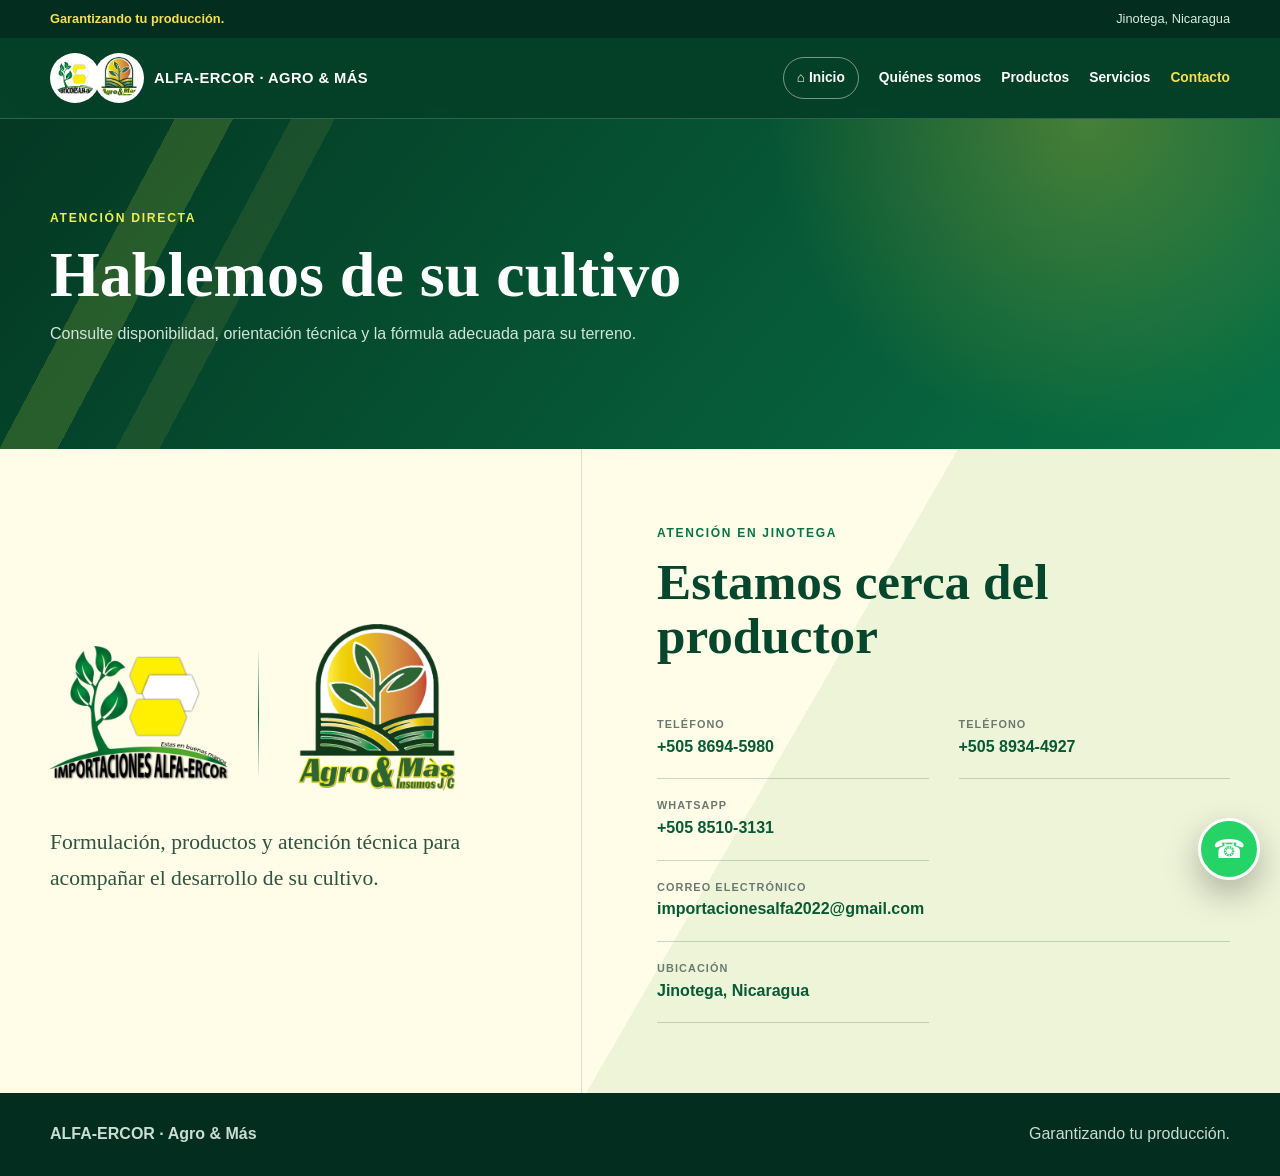
==== contacto.html @ 99f6afe2 "Add files via upload" ====
<!doctype html><html lang="es"><head><meta charset="utf-8"><meta name="viewport" content="width=device-width,initial-scale=1"><title>Contacto | ALFA-ERCOR</title><link rel="stylesheet" href="styles.css"></head><body><div class="top"><div class="wrap"><span><strong>Garantizando tu producción.</strong></span><span>Jinotega, Nicaragua</span></div></div><header class="site-head"><div class="wrap head-inner"><a class="brand" href="index.html"><img src="assets/alfa-ercor.webp" alt="ALFA-ERCOR"><img src="assets/agro-mas.webp" alt="Agro & Más"><b>ALFA-ERCOR · AGRO & MÁS</b></a><nav class="nav"><a class="home-button" href="index.html">⌂ Inicio</a><a href="quienes-somos.html">Quiénes somos</a><a href="productos.html">Productos</a><a href="servicios.html">Servicios</a><a class="active" href="contacto.html">Contacto</a></nav></div></header><section class="page-hero"><div class="wrap"><span class="kicker">Atención directa</span><h1>Hablemos de su cultivo</h1><p>Consulte disponibilidad, orientación técnica y la fórmula adecuada para su terreno.</p></div></section>
<main class="content contact-content"><div class="wrap contact-layout"><section class="contact-brand"><div class="contact-logos"><img src="assets/alfa-ercor.webp" alt="Importaciones ALFA-ERCOR"><span></span><img src="assets/agro-mas.webp" alt="Agro & Más Insumos J/C"></div><p>Formulación, productos y atención técnica para acompañar el desarrollo de su cultivo.</p></section><section class="contact-details" aria-label="Información de contacto"><div class="contact-heading"><span>Atención en Jinotega</span><h2>Estamos cerca del productor</h2></div><div class="contact-list"><a href="tel:+50586945980"><small>Teléfono</small><strong>+505 8694-5980</strong></a><a href="tel:+50589344927"><small>Teléfono</small><strong>+505 8934-4927</strong></a><a href="https://wa.me/50585103131?text=Hola%2C%20deseo%20informaci%C3%B3n"><small>WhatsApp</small><strong>+505 8510-3131</strong></a><a class="contact-email" href="mailto:importacionesalfa2022@gmail.com"><small>Correo electrónico</small><strong>importacionesalfa2022@gmail.com</strong></a><div><small>Ubicación</small><strong>Jinotega, Nicaragua</strong></div></div></section></div></main><footer class="footer"><div class="wrap"><strong>ALFA-ERCOR · Agro & Más</strong><span>Garantizando tu producción.</span></div></footer><a class="wa" href="https://wa.me/50585103131" aria-label="WhatsApp">☎</a></body></html>
---- styles.css ----
:root{--green:#075a34;--deep:#043824;--leaf:#11915a;--lime:#d8e53a;--yellow:#f1ce2b;--orange:#df7d1d;--cream:#fff9dd;--ink:#143b29;--muted:#5d7066;--white:#fff;--shadow:0 22px 60px rgba(0,0,0,.2)}
*{box-sizing:border-box}html{scroll-behavior:smooth}body{margin:0;font-family:Arial,"Helvetica Neue",sans-serif;color:var(--ink);background:linear-gradient(rgba(4,61,39,.96),rgba(4,61,39,.94)),url('assets/fondo-verde-textura.webp') center/430px 170px repeat;line-height:1.65}img{display:block;max-width:100%}a{color:inherit}.wrap{width:min(1180px,calc(100% - 36px));margin:auto}.top{background:#032d1e;color:#d9ece2;font-size:.8rem}.top .wrap{min-height:38px;display:flex;align-items:center;justify-content:space-between;gap:20px}.top strong{color:#f8df53}.site-head{position:sticky;top:0;z-index:20;background:rgba(5,65,41,.94);backdrop-filter:blur(14px);border-bottom:1px solid rgba(255,255,255,.18);color:#fff}.head-inner{min-height:80px;display:flex;align-items:center;justify-content:space-between;gap:24px}.brand{display:flex;align-items:center;gap:10px;text-decoration:none}.brand img{width:50px;height:50px;object-fit:contain;background:#fff;border-radius:50%;padding:4px}.brand img+img{margin-left:-16px}.brand b{font-size:.92rem;letter-spacing:.03em}.nav{display:flex;align-items:center;gap:20px}.nav a{text-decoration:none;font-weight:700;font-size:.86rem}.nav a:hover,.nav a.active{color:#f7df51}.home-button{display:inline-flex;align-items:center;gap:7px;border:1px solid rgba(255,255,255,.45);padding:9px 13px;border-radius:999px}.hero{min-height:650px;color:#fff;display:grid;align-items:center;position:relative;overflow:hidden;background:radial-gradient(circle at 78% 12%,rgba(242,206,43,.35),transparent 28%),linear-gradient(120deg,rgba(3,49,32,.98),rgba(7,115,66,.83)),url('assets/fondo-verde-textura.webp') center/430px 170px repeat}.hero:before,.page-hero:before{content:"";position:absolute;inset:0;background:linear-gradient(118deg,transparent 0 12%,rgba(211,226,55,.17) 12% 16%,transparent 16% 20%,rgba(244,215,61,.09) 20% 23%,transparent 23%)}.hero-grid{position:relative;display:grid;grid-template-columns:.9fr 1.1fr;align-items:center;gap:55px;padding:86px 0}.kicker{display:inline-block;color:#eaf150;font-size:.76rem;font-weight:900;text-transform:uppercase;letter-spacing:.14em}.hero h1,.page-hero h1{font-family:Georgia,serif;font-size:clamp(3rem,6vw,5.5rem);line-height:.95;margin:14px 0 22px}.hero p{max-width:570px;color:#d6e8df;font-size:1.08rem}.hero-image{padding:16px;background:rgba(255,255,255,.86);border:1px solid rgba(255,255,255,.7);border-radius:30px;box-shadow:0 35px 85px rgba(0,0,0,.3);transform:rotate(1deg)}.hero-image img{border-radius:20px}.buttons{display:flex;gap:12px;flex-wrap:wrap;margin-top:28px}.btn{display:inline-flex;align-items:center;justify-content:center;text-decoration:none;font-weight:800;padding:12px 18px;border-radius:999px}.btn-primary{background:linear-gradient(120deg,#f9e45c,#eeb724);color:#24421f}.btn-light{border:1px solid rgba(255,255,255,.42);color:#fff;background:rgba(255,255,255,.08)}.quick{padding:70px 0 90px;background:linear-gradient(180deg,#fffce9,#f6f0cf)}.quick h2,.section-title{font-family:Georgia,serif;font-size:clamp(2.2rem,4vw,3.7rem);line-height:1.05;margin:8px 0 16px}.quick>div>p{color:var(--muted);max-width:700px}.quick-grid{display:grid;grid-template-columns:repeat(4,1fr);gap:18px;margin-top:34px}.quick-card{display:block;text-decoration:none;background:#fff;border:3px solid #f2edbd;box-shadow:inset 0 0 0 2px rgba(7,90,52,.3),0 16px 38px rgba(27,70,43,.11);border-radius:22px;padding:26px;transition:.25s}.quick-card:hover{transform:translateY(-5px)}.quick-card span{font-size:1.7rem}.quick-card h3{margin:12px 0 5px}.quick-card p{margin:0;color:var(--muted);font-size:.88rem}.page-hero{min-height:330px;display:flex;align-items:center;color:#fff;position:relative;overflow:hidden;background:radial-gradient(circle at 85% 0,rgba(244,213,47,.27),transparent 28%),linear-gradient(130deg,#043824,#087044),url('assets/fondo-verde-textura.webp') center/430px 170px repeat}.page-hero .wrap{position:relative;padding:55px 0}.page-hero h1{font-size:clamp(2.7rem,5vw,4.5rem);margin-bottom:10px}.page-hero p{color:#d0e5da;max-width:720px}.content{padding:78px 0;background:linear-gradient(180deg,#fffce8,#f5efd2)}.institution-image{border-radius:26px;box-shadow:var(--shadow);border:5px solid #f4efc5;margin-bottom:42px}.institution-grid{display:grid;grid-template-columns:1.3fr 1fr 1fr;gap:20px}.panel{background:linear-gradient(160deg,#fffde7,#fff4bd);border:4px solid #f4efc6;box-shadow:inset 0 0 0 2px #0a663b,0 16px 44px rgba(0,0,0,.14);border-radius:24px;padding:28px}.panel h2{font-family:Georgia,serif;color:#075230;text-align:center;margin-top:0}.panel p{font-size:.93rem}.product-grid{display:grid;grid-template-columns:repeat(3,1fr);gap:24px}.product-link{display:block;text-decoration:none;background:linear-gradient(160deg,#fffde8,#fff4c1);border:4px solid #f4efc2;box-shadow:inset 0 0 0 2px rgba(7,91,52,.44),0 18px 45px rgba(0,0,0,.15);border-radius:25px;overflow:hidden;transition:.25s}.product-link:hover{transform:translateY(-7px)}.product-link img{width:100%;height:420px;object-fit:contain;padding:22px;background:radial-gradient(circle at 25% 15%,#fff3a8,transparent 35%),linear-gradient(145deg,#edf7e7,#fffbdc)}.product-link span{display:block;text-align:center;padding:16px;background:#075a34;color:#fff;font-weight:900}.detail{display:grid;grid-template-columns:420px 1fr;gap:55px;align-items:start}.detail-image{position:sticky;top:110px;background:linear-gradient(145deg,#edf7e7,#fff6c8);padding:24px;border:4px solid #f3edbd;box-shadow:inset 0 0 0 2px rgba(7,90,52,.4),var(--shadow);border-radius:28px}.detail-image img{width:100%;max-height:610px;object-fit:contain}.detail-copy h2{font-family:Georgia,serif;font-size:2rem;color:#075a34;margin-top:30px}.detail-copy h2:first-child{margin-top:0}.formula{display:inline-block;background:#075a34;color:#fff;padding:8px 13px;border-radius:10px;font-weight:900}.list{padding-left:20px}.notice{border-left:5px solid var(--yellow);background:#fff7ca;padding:16px 18px;border-radius:0 14px 14px 0}.services-grid,.sheets-grid{display:grid;grid-template-columns:repeat(2,1fr);gap:22px}.service,.sheet{background:#fffce4;border:3px solid #f2edbd;box-shadow:inset 0 0 0 2px rgba(7,91,52,.28),0 15px 38px rgba(0,0,0,.12);border-radius:22px;padding:28px}.service h2,.sheet h2{font-family:Georgia,serif;color:#075a34}.sheet img{width:100%;height:310px;object-fit:cover;object-position:top;border-radius:15px}.sheet a{display:inline-block;margin-top:12px;color:#075a34;font-weight:900}.contact-box{display:grid;grid-template-columns:1fr 300px;gap:45px;align-items:center;background:#fff9cf;border:4px solid #f2eaa7;box-shadow:inset 0 0 0 2px rgba(7,91,52,.4),var(--shadow);border-radius:28px;padding:40px}.contact-box img{width:100%;height:220px;object-fit:contain}.contact-links{display:grid;gap:12px}.contact-links a,.contact-links span{padding:14px 16px;background:#fff;border-radius:12px;text-decoration:none;font-weight:700}.footer{background:#032d1e;color:#c9ddd3;padding:28px 0}.footer .wrap{display:flex;justify-content:space-between;gap:20px}.wa{position:fixed;z-index:30;right:20px;bottom:20px;width:62px;height:62px;border-radius:50%;display:grid;place-items:center;background:#25d366;color:#fff;text-decoration:none;font-size:1.6rem;border:3px solid #fff;box-shadow:0 14px 34px rgba(0,0,0,.28)}
@media(max-width:900px){.nav{gap:11px;flex-wrap:wrap;justify-content:flex-end}.nav a{font-size:.75rem}.hero-grid{grid-template-columns:1fr}.quick-grid{grid-template-columns:1fr 1fr}.institution-grid{grid-template-columns:1fr}.product-grid{grid-template-columns:1fr 1fr}.detail{grid-template-columns:1fr}.detail-image{position:static}.services-grid,.sheets-grid{grid-template-columns:1fr}.contact-box{grid-template-columns:1fr}.contact-box img{display:none}}
@media(max-width:620px){.top .wrap span:last-child{display:none}.head-inner{display:block;padding:12px 0}.brand{justify-content:center}.nav{justify-content:center;margin-top:10px}.hero-grid{padding:55px 0}.hero h1{font-size:3.1rem}.quick-grid,.product-grid{grid-template-columns:1fr}.product-link img{height:360px}.content{padding:55px 0}.panel{padding:22px}.footer .wrap{display:block}.footer span{display:block;margin-top:5px}.home-button{background:rgba(255,255,255,.08)}}

/* Portada editorial, identidad y contacto */
.quick{padding:72px 0}.quick-grid{margin-top:0}.identity-content{padding-bottom:90px}.institution-image{margin:0 auto}
.field-stories{padding:86px 0 100px;background:linear-gradient(145deg,#063c28,#087347 62%,#075538);position:relative}.field-stories:before{content:"";position:absolute;inset:0;background:radial-gradient(circle at 20% 15%,rgba(224,231,53,.16),transparent 28%),url('assets/fondo-verde-textura.webp') center/430px 170px repeat;opacity:.58}.field-grid{position:relative;display:grid;grid-template-columns:.9fr 1.35fr .85fr;gap:22px;align-items:center}.field-card{margin:0;position:relative;border-radius:25px;overflow:hidden;border:3px solid rgba(249,226,79,.65);box-shadow:0 25px 55px rgba(0,0,0,.28);background:#063c28}.field-card img{width:100%;height:100%;object-fit:cover}.field-square{aspect-ratio:1/1}.field-wide{aspect-ratio:3/2}.field-tall{aspect-ratio:2/3}.field-card figcaption{position:absolute;left:16px;bottom:16px;background:rgba(3,45,30,.88);backdrop-filter:blur(8px);color:#fff;border:1px solid rgba(255,255,255,.35);border-radius:999px;padding:8px 14px;font-size:.83rem;font-weight:900}
.contact-content{padding:0;background:linear-gradient(120deg,#fffce8 0 58%,#eef4d8 58%)}.contact-layout{display:grid;grid-template-columns:.9fr 1.1fr;min-height:570px}.contact-brand{display:flex;flex-direction:column;justify-content:center;padding:75px 70px 75px 0}.contact-logos{display:flex;align-items:center;gap:28px}.contact-logos img{width:180px;height:180px;object-fit:contain}.contact-logos span{width:1px;height:130px;background:linear-gradient(transparent,#0b7244,transparent)}.contact-brand p{max-width:520px;font-family:Georgia,serif;font-size:1.35rem;color:#315343}.contact-details{display:flex;flex-direction:column;justify-content:center;padding:70px 0 70px 75px;border-left:1px solid rgba(7,90,52,.16)}.contact-heading span{color:#087347;font-size:.75rem;font-weight:900;text-transform:uppercase;letter-spacing:.14em}.contact-heading h2{font-family:Georgia,serif;font-size:clamp(2.2rem,4vw,3.5rem);line-height:1.05;color:#06462d;margin:10px 0 35px}.contact-list{display:grid;grid-template-columns:1fr 1fr;gap:0 30px}.contact-list a,.contact-list div{display:flex;flex-direction:column;text-decoration:none;padding:18px 0;border-bottom:1px solid rgba(7,90,52,.22)}.contact-list small{color:#6a796f;text-transform:uppercase;letter-spacing:.1em;font-size:.68rem;font-weight:900}.contact-list strong{color:#075a34;font-size:1rem;overflow-wrap:anywhere}.contact-email{grid-column:1/-1}
@media(max-width:900px){.field-grid{grid-template-columns:1fr 1fr}.field-tall{grid-column:1/-1;aspect-ratio:16/8}.contact-content{background:linear-gradient(180deg,#fffce8,#eef4d8)}.contact-layout{grid-template-columns:1fr}.contact-brand{padding:65px 0 35px}.contact-details{padding:35px 0 70px;border-left:0;border-top:1px solid rgba(7,90,52,.16)}}
@media(max-width:620px){.quick{padding:52px 0}.quick-grid,.field-grid{grid-template-columns:1fr}.product-link img{height:430px}.identity-content{padding-bottom:65px}.field-stories{padding:60px 0}.field-square,.field-wide,.field-tall{grid-column:auto;aspect-ratio:auto}.field-card img{height:auto}.contact-content{padding:0}.contact-logos{gap:12px}.contact-logos img{width:135px;height:135px}.contact-logos span{height:95px}.contact-brand{padding:55px 0 30px}.contact-details{padding:30px 0 60px}.contact-list{grid-template-columns:1fr}.contact-email{grid-column:auto}}
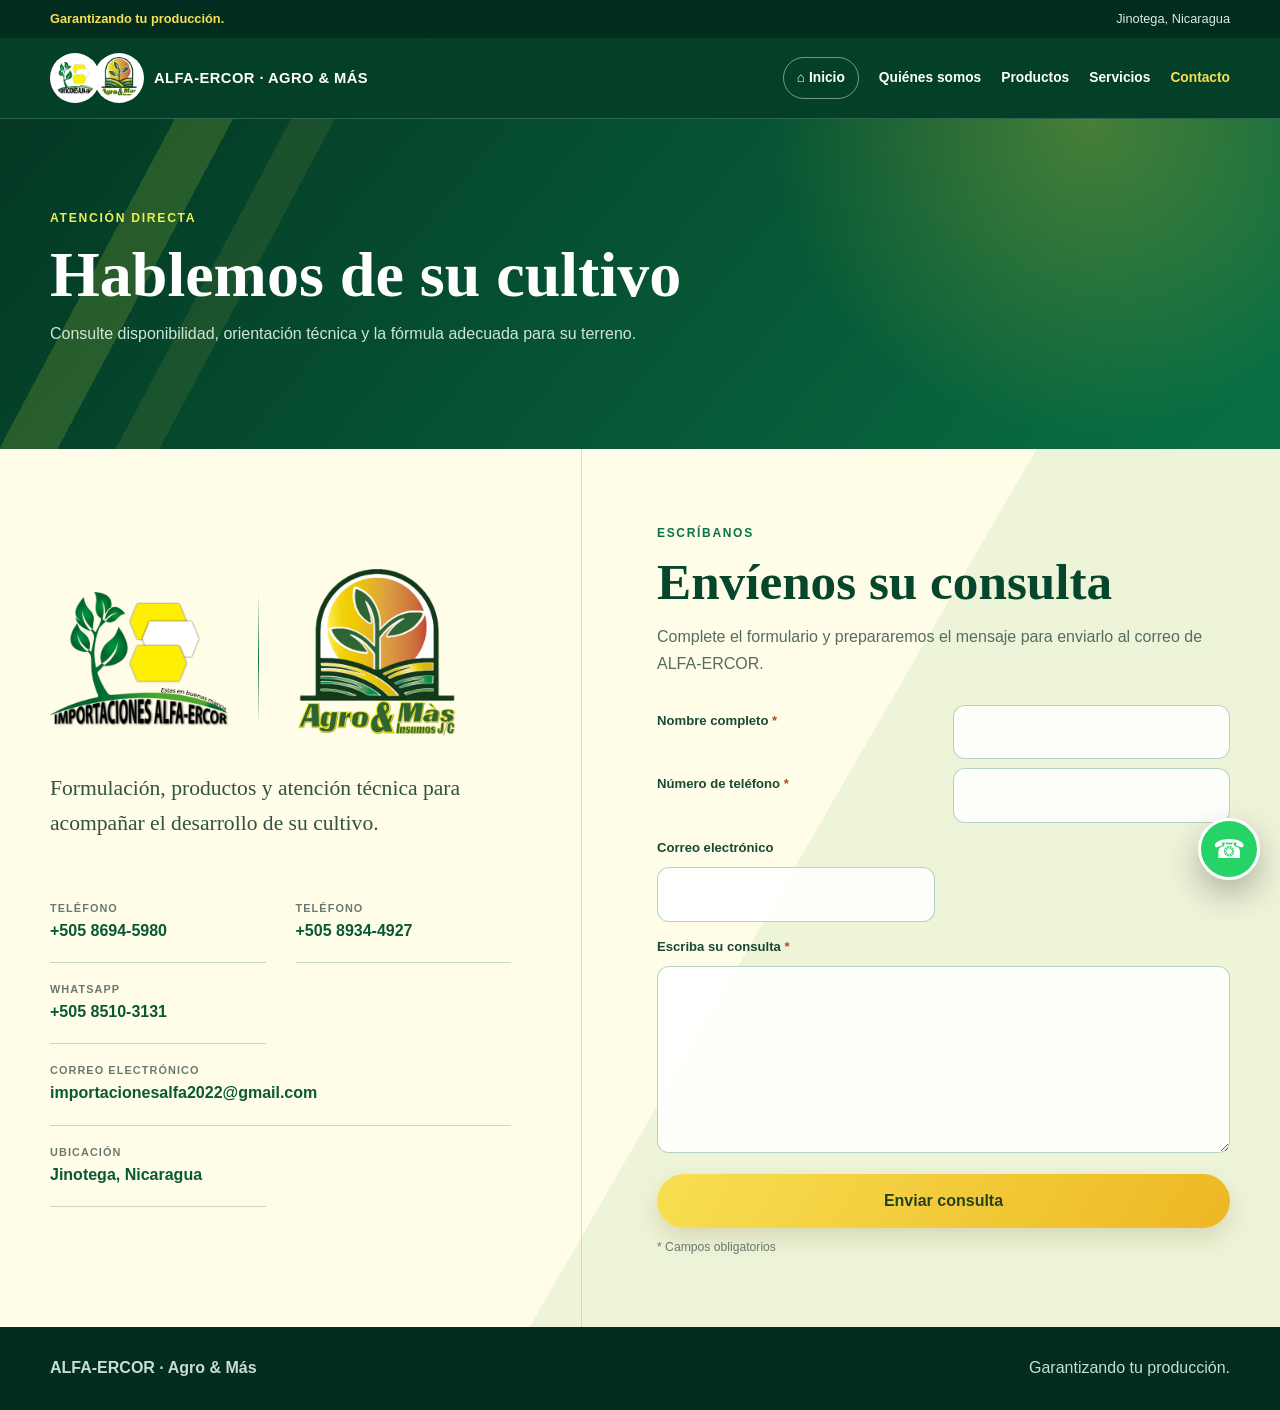
==== commit f67ca55c: "Add files via upload" ====
--- a/contacto.html
+++ b/contacto.html
@@ -1,2 +1,2 @@
 <!doctype html><html lang="es"><head><meta charset="utf-8"><meta name="viewport" content="width=device-width,initial-scale=1"><title>Contacto | ALFA-ERCOR</title><link rel="stylesheet" href="styles.css"></head><body><div class="top"><div class="wrap"><span><strong>Garantizando tu producción.</strong></span><span>Jinotega, Nicaragua</span></div></div><header class="site-head"><div class="wrap head-inner"><a class="brand" href="index.html"><img src="assets/alfa-ercor.webp" alt="ALFA-ERCOR"><img src="assets/agro-mas.webp" alt="Agro & Más"><b>ALFA-ERCOR · AGRO & MÁS</b></a><nav class="nav"><a class="home-button" href="index.html">⌂ Inicio</a><a href="quienes-somos.html">Quiénes somos</a><a href="productos.html">Productos</a><a href="servicios.html">Servicios</a><a class="active" href="contacto.html">Contacto</a></nav></div></header><section class="page-hero"><div class="wrap"><span class="kicker">Atención directa</span><h1>Hablemos de su cultivo</h1><p>Consulte disponibilidad, orientación técnica y la fórmula adecuada para su terreno.</p></div></section>
-<main class="content contact-content"><div class="wrap contact-layout"><section class="contact-brand"><div class="contact-logos"><img src="assets/alfa-ercor.webp" alt="Importaciones ALFA-ERCOR"><span></span><img src="assets/agro-mas.webp" alt="Agro & Más Insumos J/C"></div><p>Formulación, productos y atención técnica para acompañar el desarrollo de su cultivo.</p></section><section class="contact-details" aria-label="Información de contacto"><div class="contact-heading"><span>Atención en Jinotega</span><h2>Estamos cerca del productor</h2></div><div class="contact-list"><a href="tel:+50586945980"><small>Teléfono</small><strong>+505 8694-5980</strong></a><a href="tel:+50589344927"><small>Teléfono</small><strong>+505 8934-4927</strong></a><a href="https://wa.me/50585103131?text=Hola%2C%20deseo%20informaci%C3%B3n"><small>WhatsApp</small><strong>+505 8510-3131</strong></a><a class="contact-email" href="mailto:importacionesalfa2022@gmail.com"><small>Correo electrónico</small><strong>importacionesalfa2022@gmail.com</strong></a><div><small>Ubicación</small><strong>Jinotega, Nicaragua</strong></div></div></section></div></main><footer class="footer"><div class="wrap"><strong>ALFA-ERCOR · Agro & Más</strong><span>Garantizando tu producción.</span></div></footer><a class="wa" href="https://wa.me/50585103131" aria-label="WhatsApp">☎</a></body></html>
+<main class="content contact-content"><div class="wrap contact-layout"><section class="contact-brand"><div class="contact-logos"><img src="assets/alfa-ercor.webp" alt="Importaciones ALFA-ERCOR"><span></span><img src="assets/agro-mas.webp" alt="Agro & Más Insumos J/C"></div><p>Formulación, productos y atención técnica para acompañar el desarrollo de su cultivo.</p><div class="contact-list"><a href="tel:+50586945980"><small>Teléfono</small><strong>+505 8694-5980</strong></a><a href="tel:+50589344927"><small>Teléfono</small><strong>+505 8934-4927</strong></a><a href="https://wa.me/50585103131?text=Hola%2C%20deseo%20informaci%C3%B3n"><small>WhatsApp</small><strong>+505 8510-3131</strong></a><a class="contact-email" href="mailto:importacionesalfa2022@gmail.com"><small>Correo electrónico</small><strong>importacionesalfa2022@gmail.com</strong></a><div><small>Ubicación</small><strong>Jinotega, Nicaragua</strong></div></div></section><section class="contact-details" aria-label="Formulario de contacto"><div class="contact-heading"><span>Escríbanos</span><h2>Envíenos su consulta</h2><p>Complete el formulario y prepararemos el mensaje para enviarlo al correo de ALFA-ERCOR.</p></div><form class="contact-form" id="contact-form"><label for="nombre">Nombre completo <b>*</b></label><input id="nombre" name="nombre" type="text" autocomplete="name" required><label for="telefono">Número de teléfono <b>*</b></label><input id="telefono" name="telefono" type="tel" autocomplete="tel" required><label for="correo">Correo electrónico</label><input id="correo" name="correo" type="email" autocomplete="email"><label for="consulta">Escriba su consulta <b>*</b></label><textarea id="consulta" name="consulta" rows="6" required></textarea><button class="contact-submit" type="submit">Enviar consulta</button><p class="form-note">* Campos obligatorios</p></form></section></div></main><footer class="footer"><div class="wrap"><strong>ALFA-ERCOR · Agro & Más</strong><span>Garantizando tu producción.</span></div></footer><a class="wa" href="https://wa.me/50585103131" aria-label="WhatsApp">☎</a><script>document.getElementById('contact-form').addEventListener('submit',function(e){e.preventDefault();if(!this.reportValidity())return;const f=new FormData(this);const asunto='Consulta desde el sitio web de ALFA-ERCOR';const cuerpo=['Nombre: '+f.get('nombre'),'Teléfono: '+f.get('telefono'),'Correo: '+(f.get('correo')||'No indicado'),'','Consulta:',''+f.get('consulta')].join('\n');window.location.href='mailto:importacionesalfa2022@gmail.com?subject='+encodeURIComponent(asunto)+'&body='+encodeURIComponent(cuerpo);});</script></body></html>
--- a/styles.css
+++ b/styles.css
@@ -9,3 +9,10 @@
 .contact-content{padding:0;background:linear-gradient(120deg,#fffce8 0 58%,#eef4d8 58%)}.contact-layout{display:grid;grid-template-columns:.9fr 1.1fr;min-height:570px}.contact-brand{display:flex;flex-direction:column;justify-content:center;padding:75px 70px 75px 0}.contact-logos{display:flex;align-items:center;gap:28px}.contact-logos img{width:180px;height:180px;object-fit:contain}.contact-logos span{width:1px;height:130px;background:linear-gradient(transparent,#0b7244,transparent)}.contact-brand p{max-width:520px;font-family:Georgia,serif;font-size:1.35rem;color:#315343}.contact-details{display:flex;flex-direction:column;justify-content:center;padding:70px 0 70px 75px;border-left:1px solid rgba(7,90,52,.16)}.contact-heading span{color:#087347;font-size:.75rem;font-weight:900;text-transform:uppercase;letter-spacing:.14em}.contact-heading h2{font-family:Georgia,serif;font-size:clamp(2.2rem,4vw,3.5rem);line-height:1.05;color:#06462d;margin:10px 0 35px}.contact-list{display:grid;grid-template-columns:1fr 1fr;gap:0 30px}.contact-list a,.contact-list div{display:flex;flex-direction:column;text-decoration:none;padding:18px 0;border-bottom:1px solid rgba(7,90,52,.22)}.contact-list small{color:#6a796f;text-transform:uppercase;letter-spacing:.1em;font-size:.68rem;font-weight:900}.contact-list strong{color:#075a34;font-size:1rem;overflow-wrap:anywhere}.contact-email{grid-column:1/-1}
 @media(max-width:900px){.field-grid{grid-template-columns:1fr 1fr}.field-tall{grid-column:1/-1;aspect-ratio:16/8}.contact-content{background:linear-gradient(180deg,#fffce8,#eef4d8)}.contact-layout{grid-template-columns:1fr}.contact-brand{padding:65px 0 35px}.contact-details{padding:35px 0 70px;border-left:0;border-top:1px solid rgba(7,90,52,.16)}}
 @media(max-width:620px){.quick{padding:52px 0}.quick-grid,.field-grid{grid-template-columns:1fr}.product-link img{height:430px}.identity-content{padding-bottom:65px}.field-stories{padding:60px 0}.field-square,.field-wide,.field-tall{grid-column:auto;aspect-ratio:auto}.field-card img{height:auto}.contact-content{padding:0}.contact-logos{gap:12px}.contact-logos img{width:135px;height:135px}.contact-logos span{height:95px}.contact-brand{padding:55px 0 30px}.contact-details{padding:30px 0 60px}.contact-list{grid-template-columns:1fr}.contact-email{grid-column:auto}}
+
+/* Portada centrada */
+.hero-centered{grid-template-columns:1fr;justify-items:center;text-align:center;gap:38px;padding:72px 0}.hero-centered .hero-image{width:min(980px,100%);transform:none}.hero-centered .hero-copy{display:flex;flex-direction:column;align-items:center}.hero-centered .hero-copy h1{font-size:clamp(3rem,7vw,6rem);margin-top:16px}.hero-centered .hero-copy p{max-width:720px}.hero-centered .buttons{justify-content:center}
+
+/* Formulario de contacto */
+.contact-heading p{color:#566c61;margin:-20px 0 28px}.contact-form{display:grid;grid-template-columns:1fr 1fr;gap:9px 18px}.contact-form label{font-size:.82rem;font-weight:800;color:#174a34;margin-top:5px}.contact-form label[for="correo"],.contact-form label[for="consulta"],.contact-form textarea,.contact-submit,.form-note{grid-column:1/-1}.contact-form input,.contact-form textarea{width:100%;border:1px solid rgba(7,90,52,.28);background:rgba(255,255,255,.9);border-radius:12px;padding:13px 14px;font:inherit;color:#143b29;outline:none}.contact-form input:focus,.contact-form textarea:focus{border-color:#0a7e4a;box-shadow:0 0 0 4px rgba(10,126,74,.12)}.contact-form textarea{resize:vertical;min-height:140px}.contact-form b{color:#b14b22}.contact-submit{border:0;border-radius:999px;padding:14px 22px;margin-top:12px;background:linear-gradient(120deg,#f7df51,#eeb724);color:#24421f;font:inherit;font-weight:900;cursor:pointer;box-shadow:0 10px 25px rgba(104,91,16,.18)}.contact-submit:hover{transform:translateY(-2px)}.form-note{margin:0;color:#68786f;font-size:.76rem}.contact-brand .contact-list{margin-top:18px}
+@media(max-width:620px){.hero-centered{padding:50px 0;gap:28px}.hero-centered .hero-image{padding:10px;border-radius:20px}.hero-centered .hero-image img{border-radius:13px}.contact-form{grid-template-columns:1fr}.contact-form label,.contact-form input,.contact-form textarea,.contact-submit,.form-note{grid-column:1}}
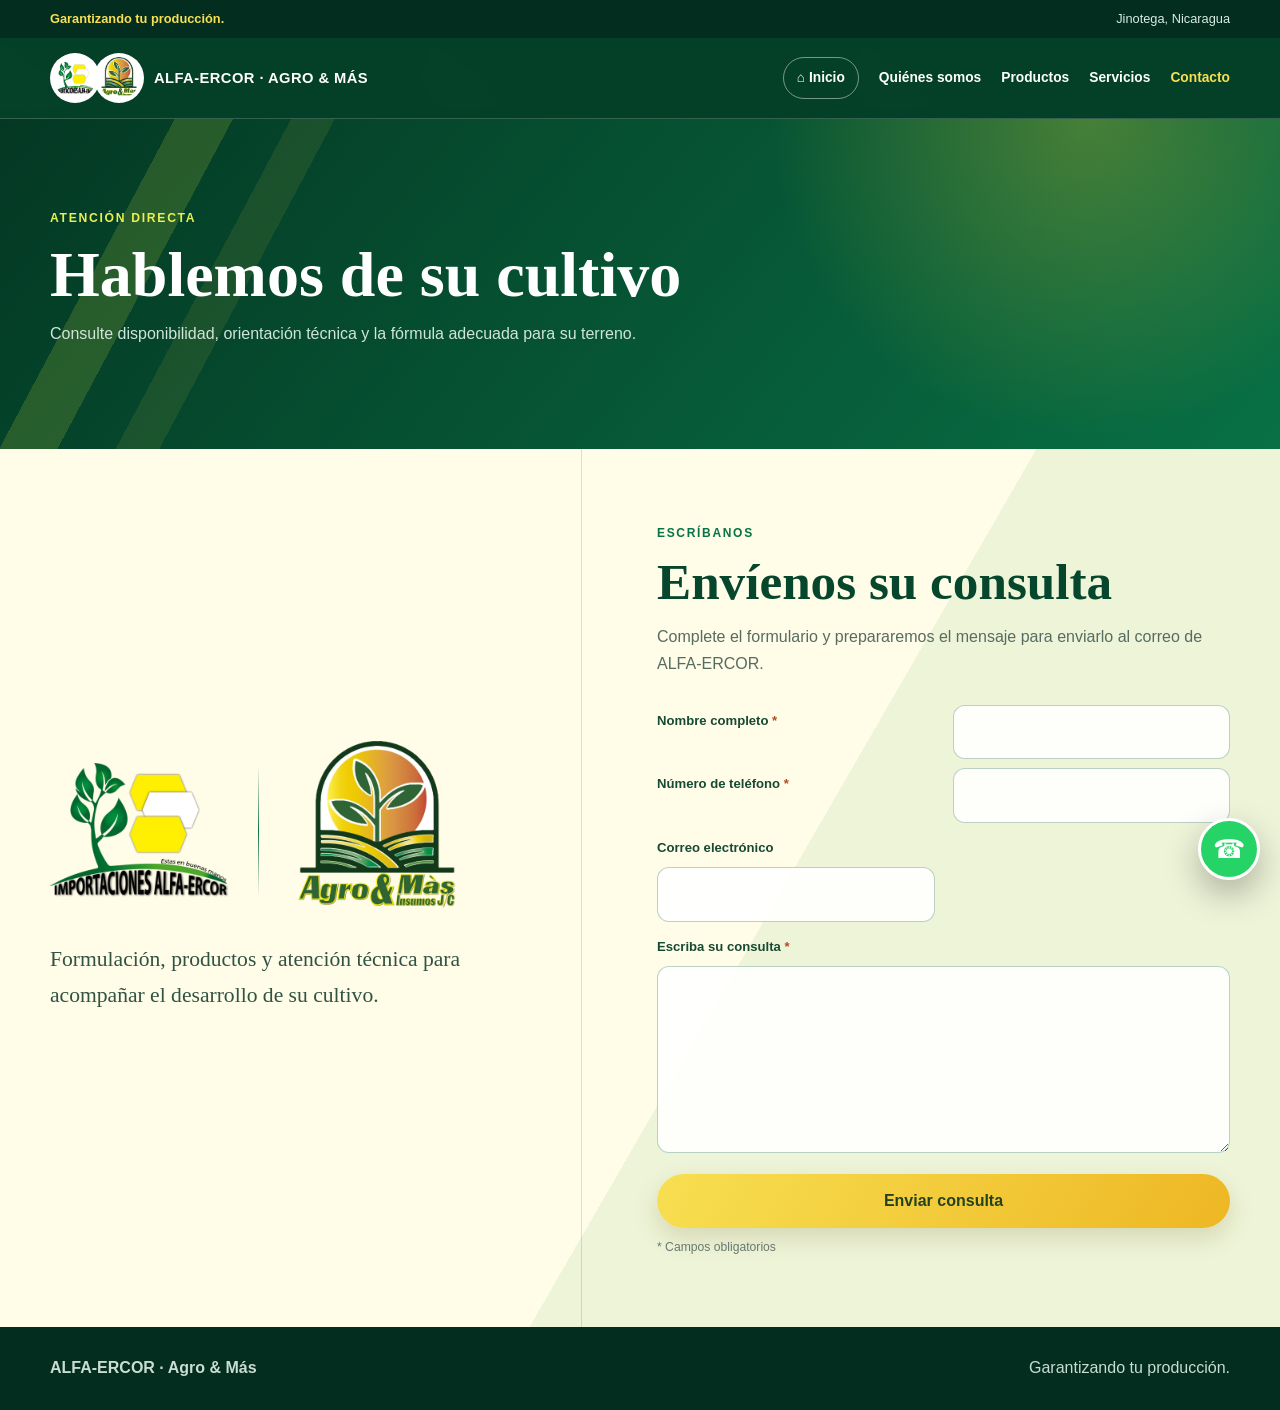
==== commit 0242fb49: "Add files via upload" ====
--- a/contacto.html
+++ b/contacto.html
@@ -1,2 +1,2 @@
 <!doctype html><html lang="es"><head><meta charset="utf-8"><meta name="viewport" content="width=device-width,initial-scale=1"><title>Contacto | ALFA-ERCOR</title><link rel="stylesheet" href="styles.css"></head><body><div class="top"><div class="wrap"><span><strong>Garantizando tu producción.</strong></span><span>Jinotega, Nicaragua</span></div></div><header class="site-head"><div class="wrap head-inner"><a class="brand" href="index.html"><img src="assets/alfa-ercor.webp" alt="ALFA-ERCOR"><img src="assets/agro-mas.webp" alt="Agro & Más"><b>ALFA-ERCOR · AGRO & MÁS</b></a><nav class="nav"><a class="home-button" href="index.html">⌂ Inicio</a><a href="quienes-somos.html">Quiénes somos</a><a href="productos.html">Productos</a><a href="servicios.html">Servicios</a><a class="active" href="contacto.html">Contacto</a></nav></div></header><section class="page-hero"><div class="wrap"><span class="kicker">Atención directa</span><h1>Hablemos de su cultivo</h1><p>Consulte disponibilidad, orientación técnica y la fórmula adecuada para su terreno.</p></div></section>
-<main class="content contact-content"><div class="wrap contact-layout"><section class="contact-brand"><div class="contact-logos"><img src="assets/alfa-ercor.webp" alt="Importaciones ALFA-ERCOR"><span></span><img src="assets/agro-mas.webp" alt="Agro & Más Insumos J/C"></div><p>Formulación, productos y atención técnica para acompañar el desarrollo de su cultivo.</p><div class="contact-list"><a href="tel:+50586945980"><small>Teléfono</small><strong>+505 8694-5980</strong></a><a href="tel:+50589344927"><small>Teléfono</small><strong>+505 8934-4927</strong></a><a href="https://wa.me/50585103131?text=Hola%2C%20deseo%20informaci%C3%B3n"><small>WhatsApp</small><strong>+505 8510-3131</strong></a><a class="contact-email" href="mailto:importacionesalfa2022@gmail.com"><small>Correo electrónico</small><strong>importacionesalfa2022@gmail.com</strong></a><div><small>Ubicación</small><strong>Jinotega, Nicaragua</strong></div></div></section><section class="contact-details" aria-label="Formulario de contacto"><div class="contact-heading"><span>Escríbanos</span><h2>Envíenos su consulta</h2><p>Complete el formulario y prepararemos el mensaje para enviarlo al correo de ALFA-ERCOR.</p></div><form class="contact-form" id="contact-form"><label for="nombre">Nombre completo <b>*</b></label><input id="nombre" name="nombre" type="text" autocomplete="name" required><label for="telefono">Número de teléfono <b>*</b></label><input id="telefono" name="telefono" type="tel" autocomplete="tel" required><label for="correo">Correo electrónico</label><input id="correo" name="correo" type="email" autocomplete="email"><label for="consulta">Escriba su consulta <b>*</b></label><textarea id="consulta" name="consulta" rows="6" required></textarea><button class="contact-submit" type="submit">Enviar consulta</button><p class="form-note">* Campos obligatorios</p></form></section></div></main><footer class="footer"><div class="wrap"><strong>ALFA-ERCOR · Agro & Más</strong><span>Garantizando tu producción.</span></div></footer><a class="wa" href="https://wa.me/50585103131" aria-label="WhatsApp">☎</a><script>document.getElementById('contact-form').addEventListener('submit',function(e){e.preventDefault();if(!this.reportValidity())return;const f=new FormData(this);const asunto='Consulta desde el sitio web de ALFA-ERCOR';const cuerpo=['Nombre: '+f.get('nombre'),'Teléfono: '+f.get('telefono'),'Correo: '+(f.get('correo')||'No indicado'),'','Consulta:',''+f.get('consulta')].join('\n');window.location.href='mailto:importacionesalfa2022@gmail.com?subject='+encodeURIComponent(asunto)+'&body='+encodeURIComponent(cuerpo);});</script></body></html>
+<main class="content contact-content"><div class="wrap contact-layout"><section class="contact-brand"><div class="contact-logos"><img src="assets/alfa-ercor.webp" alt="Importaciones ALFA-ERCOR"><span></span><img src="assets/agro-mas.webp" alt="Agro & Más Insumos J/C"></div><p>Formulación, productos y atención técnica para acompañar el desarrollo de su cultivo.</p></section><section class="contact-details" aria-label="Formulario de contacto"><div class="contact-heading"><span>Escríbanos</span><h2>Envíenos su consulta</h2><p>Complete el formulario y prepararemos el mensaje para enviarlo al correo de ALFA-ERCOR.</p></div><form class="contact-form" id="contact-form"><label for="nombre">Nombre completo <b>*</b></label><input id="nombre" name="nombre" type="text" autocomplete="name" required><label for="telefono">Número de teléfono <b>*</b></label><input id="telefono" name="telefono" type="tel" autocomplete="tel" required><label for="correo">Correo electrónico</label><input id="correo" name="correo" type="email" autocomplete="email"><label for="consulta">Escriba su consulta <b>*</b></label><textarea id="consulta" name="consulta" rows="6" required></textarea><button class="contact-submit" type="submit">Enviar consulta</button><p class="form-note">* Campos obligatorios</p></form></section></div></main><footer class="footer"><div class="wrap"><strong>ALFA-ERCOR · Agro & Más</strong><span>Garantizando tu producción.</span></div></footer><a class="wa" href="https://wa.me/50585103131" aria-label="WhatsApp">☎</a><script>document.getElementById('contact-form').addEventListener('submit',function(e){e.preventDefault();if(!this.reportValidity())return;const f=new FormData(this);const asunto='Consulta desde el sitio web de ALFA-ERCOR';const cuerpo=['Nombre: '+f.get('nombre'),'Teléfono: '+f.get('telefono'),'Correo: '+(f.get('correo')||'No indicado'),'','Consulta:',''+f.get('consulta')].join('\n');window.location.href='mailto:importacionesalfa2022@gmail.com?subject='+encodeURIComponent(asunto)+'&body='+encodeURIComponent(cuerpo);});</script></body></html>
